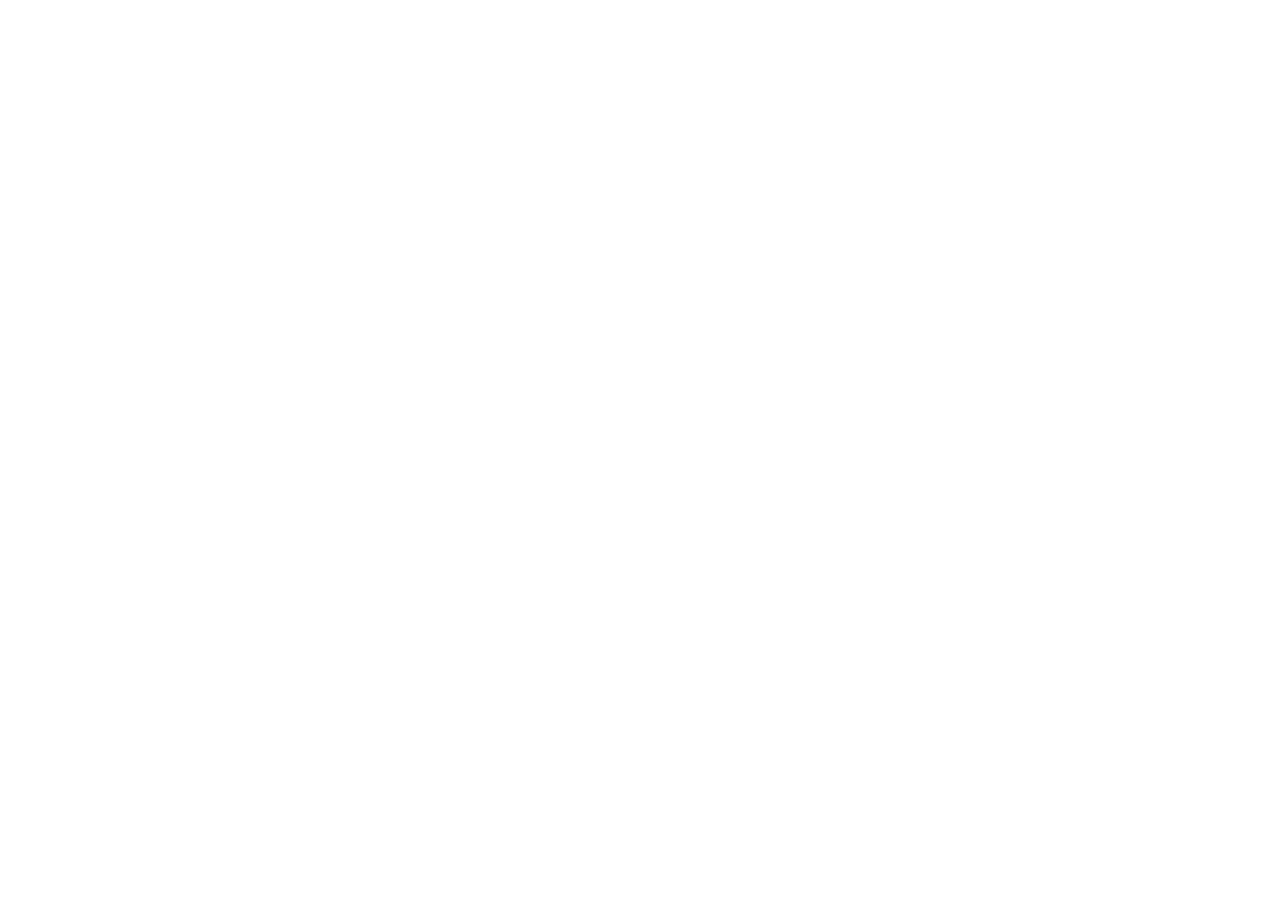
==== index.html @ e0bcfc57 "Ajout fichier" ====
<!DOCTYPE html>
<html lang="en">
<head>
    <meta charset="UTF-8">
    <meta name="viewport" content="width=device-width, initial-scale=1.0">
    <title>Document</title>
</head>
<body>
    
</body>
</html>
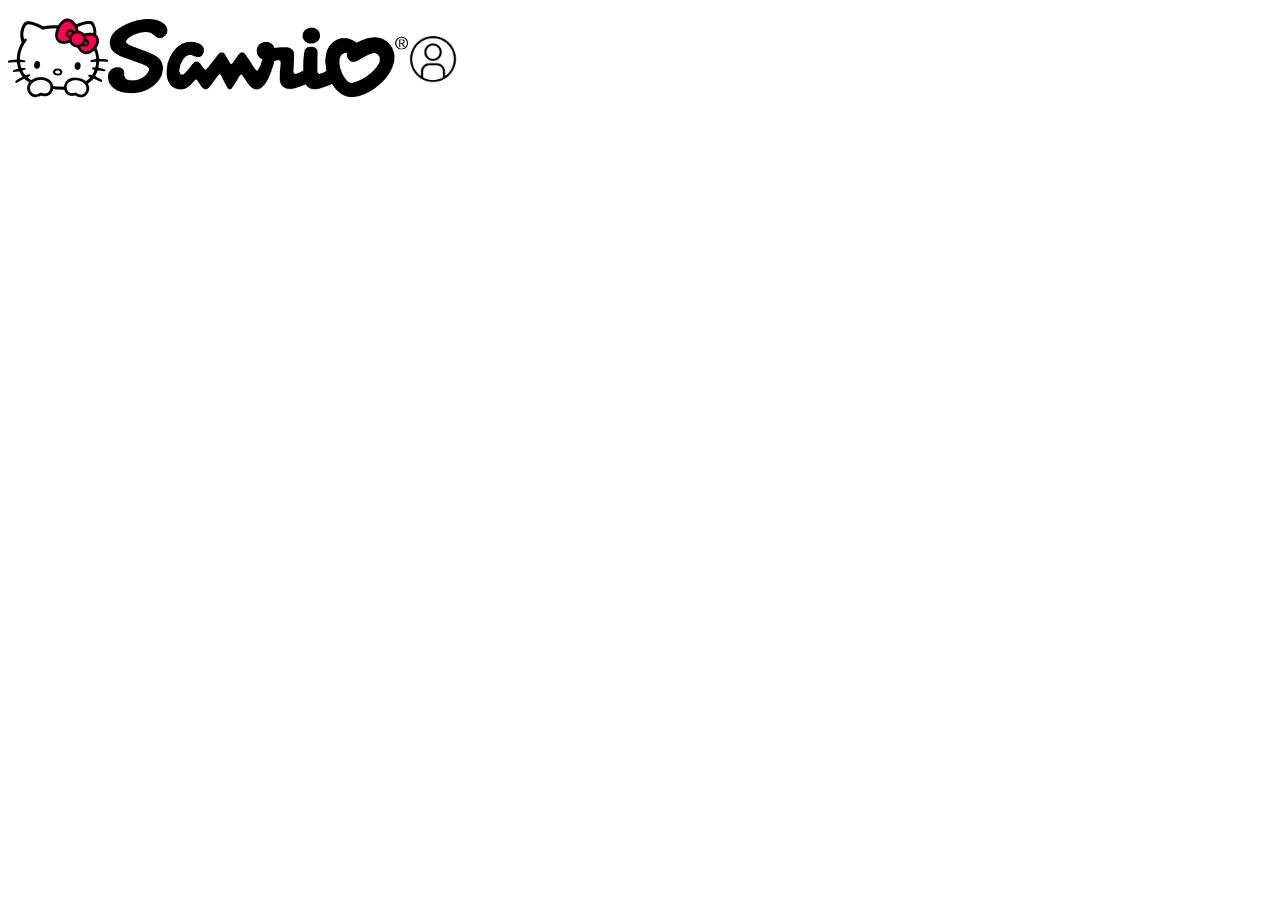
==== commit e987a44b: "Petit changement" ====
--- a/index.html
+++ b/index.html
@@ -3,9 +3,14 @@
 <head>
     <meta charset="UTF-8">
     <meta name="viewport" content="width=device-width, initial-scale=1.0">
-    <title>Document</title>
+    <link rel="stylesheet" href="index.css" type="text/css">
+    <title>Accueil</title>
 </head>
 <body>
-    
+    <div class="flexcontainer">
+        <div><img src="Images/kitty png.png" width="100"/></div>
+        <div><img src="Images/sanrio logo.png" width="300"/></div>
+        <div><img src="Images/account.png" width="50"/></div>
+    </div>
 </body>
 </html>--- a/index.css
+++ b/index.css
@@ -0,0 +1,5 @@
+.flexcontainer{
+    display: flex;
+    flex-direction: row;
+    align-items: center;
+}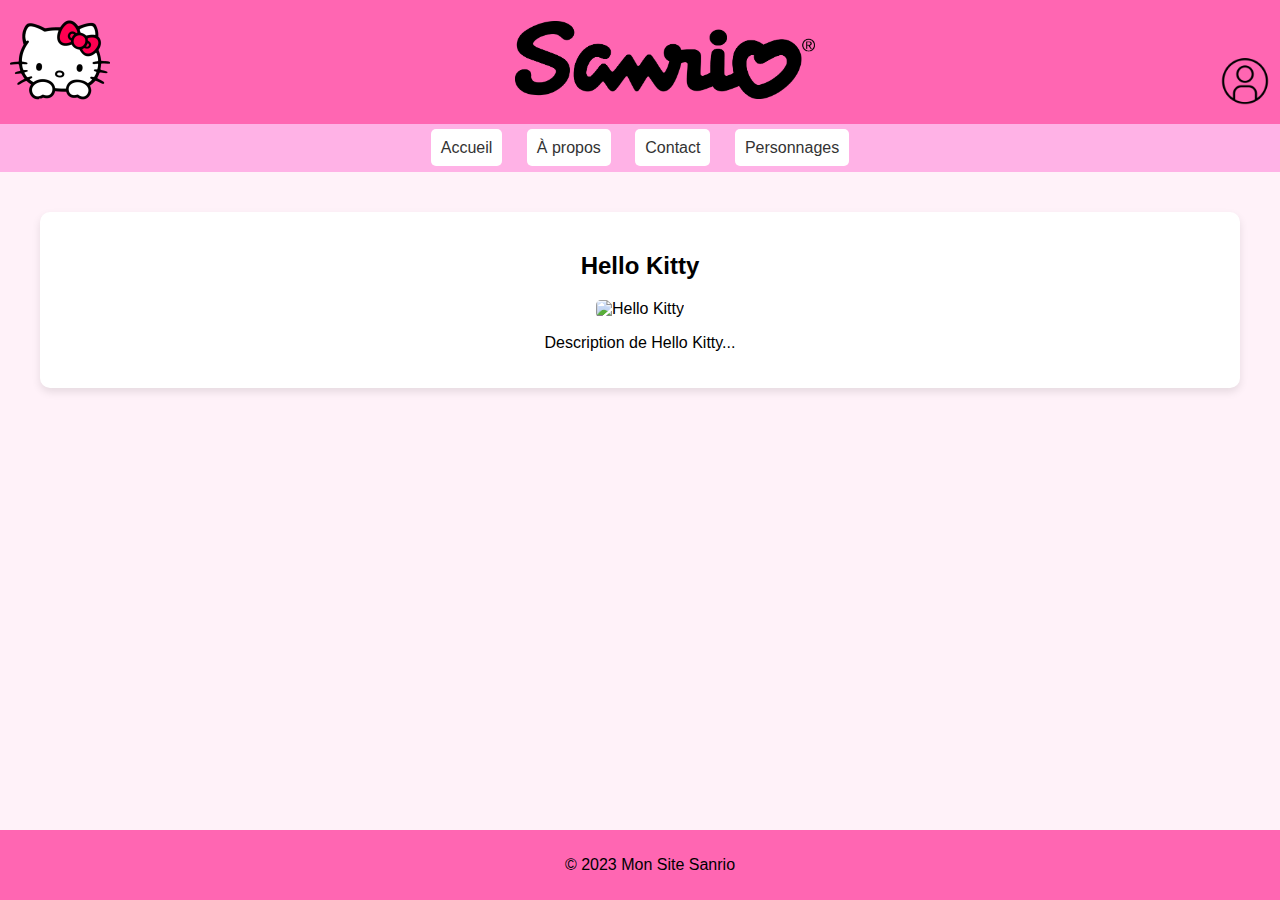
==== commit 9b281493: "Template et index" ====
--- a/index.html
+++ b/index.html
@@ -7,10 +7,34 @@
     <title>Accueil</title>
 </head>
 <body>
-    <div class="flexcontainer">
-        <div><img src="Images/kitty png.png" width="100"/></div>
-        <div><img src="Images/sanrio logo.png" width="300"/></div>
-        <div><img src="Images/account.png" width="50"/></div>
-    </div>
+    <header>
+        <div class="flexcontainer">
+            <div><img src="Images/kitty png.png" width="100"/></div>
+            <div><img src="Images/sanrio logo.png" width="300"/></div>
+            <div class="marginlogo"><img src="Images/account.png" width="50"/></div>
+        </div>
+    </header>
+
+    <nav>
+        <a href="#">Accueil</a>
+        <a href="#">À propos</a>
+        <a href="#">Contact</a>
+        <a href="#">Personnages</a>
+        <!-- Ajoutez d'autres liens pour d'autres personnages -->
+    </nav>
+
+    <section>
+        <div class="character-card">
+            <h2>Hello Kitty</h2>
+            <img class="character-image" src="hello_kitty.jpg" alt="Hello Kitty">
+            <p>Description de Hello Kitty...</p>
+        </div>
+
+        <!-- Ajoutez d'autres cartes pour d'autres personnages -->
+    </section>
+
+    <footer>
+        <p>&copy; 2023 Mon Site Sanrio</p>
+    </footer>
 </body>
 </html>--- a/index.css
+++ b/index.css
@@ -1,5 +1,74 @@
-.flexcontainer{
+body {
+    font-family: 'Helvetica Neue', sans-serif;
+    margin: 0;
+    padding: 0;
+    background-color: #fff2f9; /* Rose pâle */
+}
+
+header {
+    background-color: #ff66b2; /* Rose vif */
+    padding: 10px;
+    text-align: center;
+}
+
+h1 {
+    color: #fff;
+}
+
+nav {
+    background-color: #ffb2e6; /* Rose clair */
+    padding: 15px;
+    text-align: center;
+}
+
+nav a {
+    text-decoration: none;
+    color: #333;
+    padding: 10px;
+    margin: 0 10px;
+    border-radius: 5px;
+    background-color: #fff; /* Blanc */
+}
+
+
+nav a:hover {
+    background-color: #ff99cc; /* Rose moyen au survol */
+}
+
+section {
+    padding: 20px;
+}
+
+footer {
+    background-color: #ff66b2;
+    padding: 10px;
+    text-align: center;
+    position: fixed;
+    bottom: 0;
+    width: 100%;
+}
+
+.character-card {
+    background-color: #fff; /* Blanc */
+    border-radius: 10px;
+    box-shadow: 0 4px 8px rgba(0, 0, 0, 0.1);
+    padding: 20px;
+    margin: 20px;
+    text-align: center;
+}
+
+.character-image {
+    max-width: 100%;
+    border-radius: 5px;
+}
+
+.flexcontainer{ /* pour logos de header */
     display: flex;
     flex-direction: row;
     align-items: center;
+    justify-content: space-between;
+}
+
+.marginlogo{
+    padding-top: 40px;
 }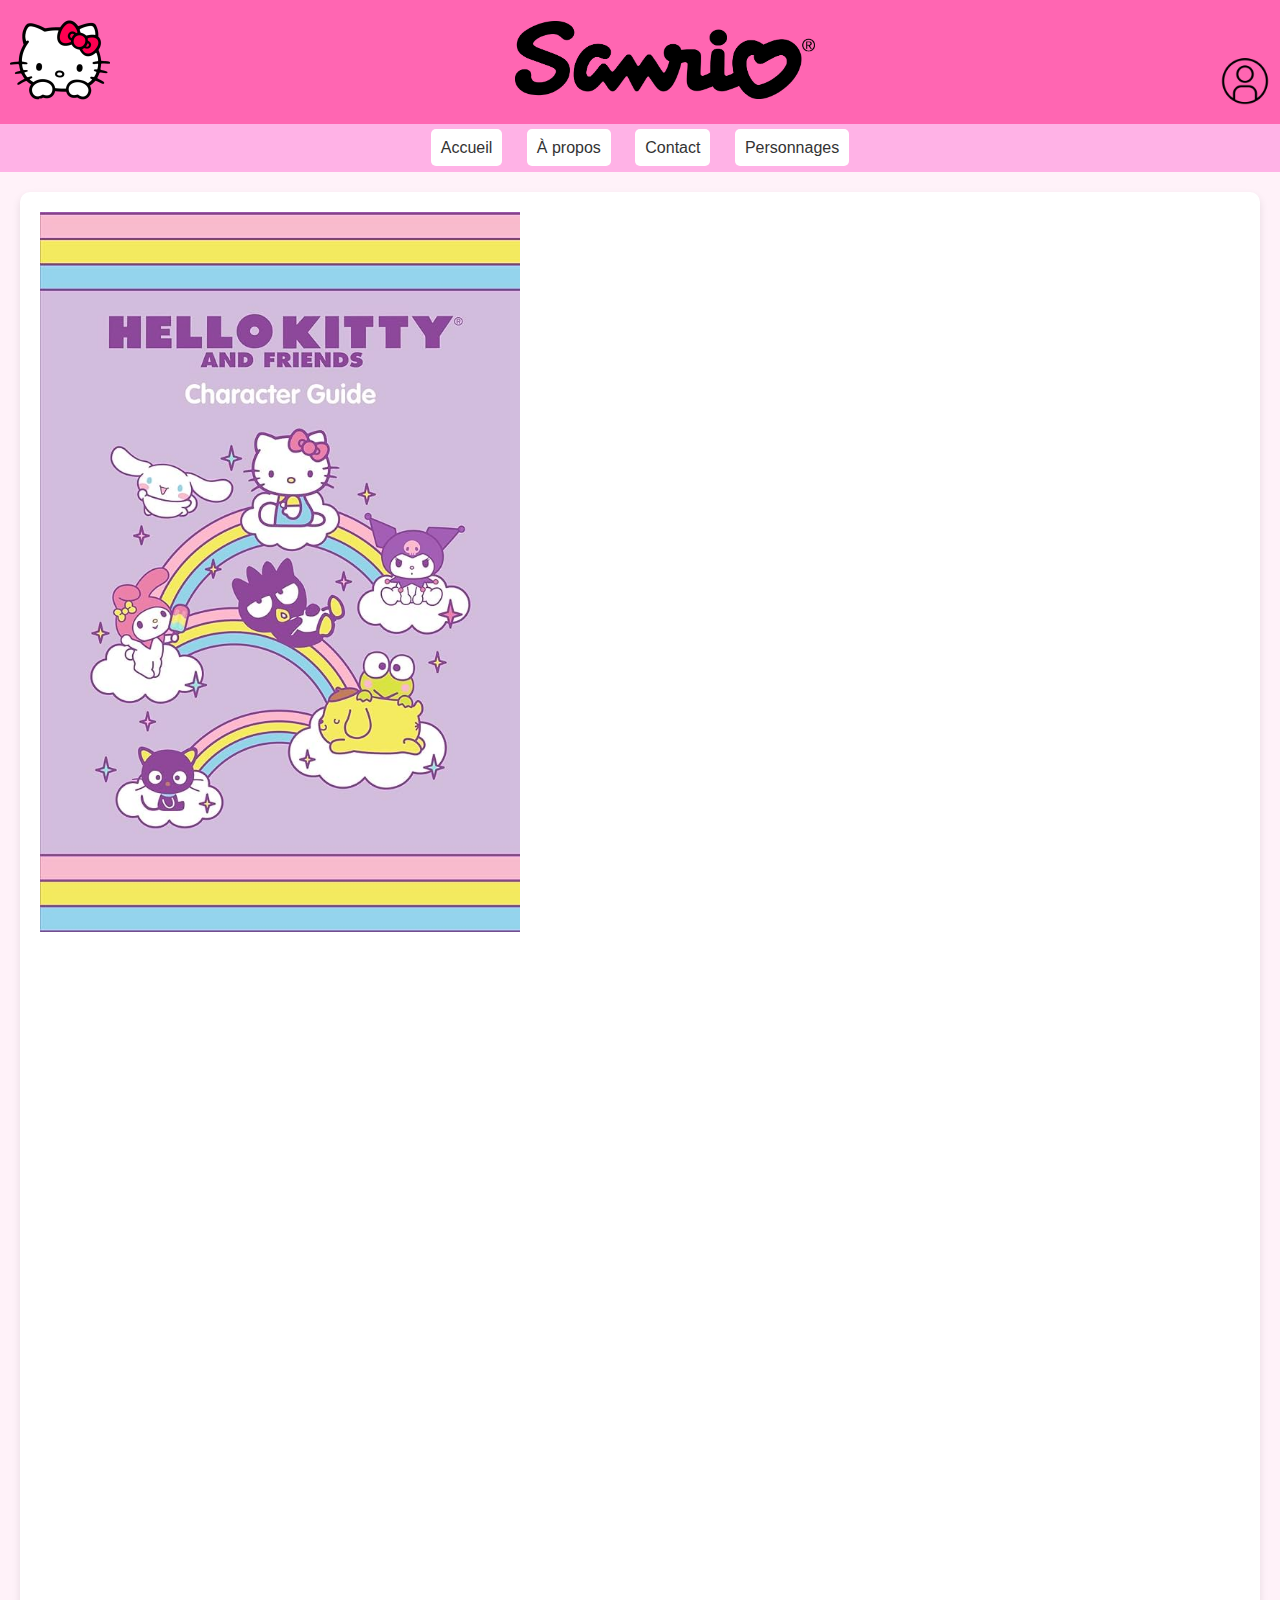
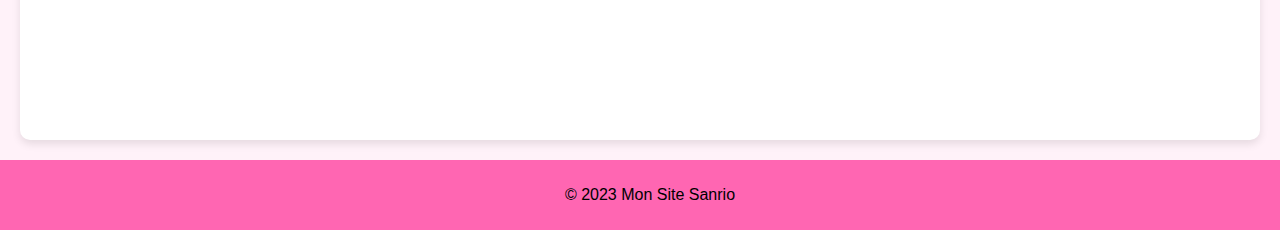
==== commit d2c46a2a: "Page Index et Contact" ====
--- a/index.html
+++ b/index.html
@@ -16,21 +16,26 @@
     </header>
 
     <nav>
-        <a href="#">Accueil</a>
-        <a href="#">À propos</a>
-        <a href="#">Contact</a>
-        <a href="#">Personnages</a>
+        <a href="index.html">Accueil</a>
+        <a href="propos.html">À propos</a>
+        <a href="contact.html">Contact</a>
+        <a href="libre.html">Personnages</a>
         <!-- Ajoutez d'autres liens pour d'autres personnages -->
     </nav>
 
-    <section>
-        <div class="character-card">
-            <h2>Hello Kitty</h2>
-            <img class="character-image" src="hello_kitty.jpg" alt="Hello Kitty">
-            <p>Description de Hello Kitty...</p>
+    <section class="character-card">
+        <div>
+            <div class="poster"><img src="Images/sanrio 2.jpg" width="40%"/></div>
+        <div class="video">
+            <div><iframe width="700" height="390" src="https://www.youtube.com/embed/I5JrNsq9RKM" title="Supercute Adventures - Complete 2° season" 
+            frameborder="0" allow="accelerometer; autoplay; clipboard-write; encrypted-media; gyroscope; picture-in-picture; web-share" allowfullscreen></iframe>
+            </div>
+            <div>
+            <iframe width="700" height="390" src="https://www.youtube.com/embed/6I0w5sZvXXE" title="My Melody &amp; Kuromi&#39;s Top 4 Episodes | Hello Kitty and Friends Supercute Adventures"
+             frameborder="0" allow="accelerometer; autoplay; clipboard-write; encrypted-media; gyroscope; picture-in-picture; web-share" allowfullscreen></iframe>
+            </div>
         </div>
-
-        <!-- Ajoutez d'autres cartes pour d'autres personnages -->
+        </div>
     </section>
 
     <footer>
--- a/index.css
+++ b/index.css
@@ -43,7 +43,6 @@
     background-color: #ff66b2;
     padding: 10px;
     text-align: center;
-    position: fixed;
     bottom: 0;
     width: 100%;
 }
@@ -71,4 +70,16 @@
 
 .marginlogo{
     padding-top: 40px;
-}+}
+
+.video{
+    display: flex;
+    justify-content: flex-end;
+    flex-direction: column;
+    margin-left: 550px;
+}
+
+.poster{
+    display: flex;
+    justify-content: flex-start;
+}
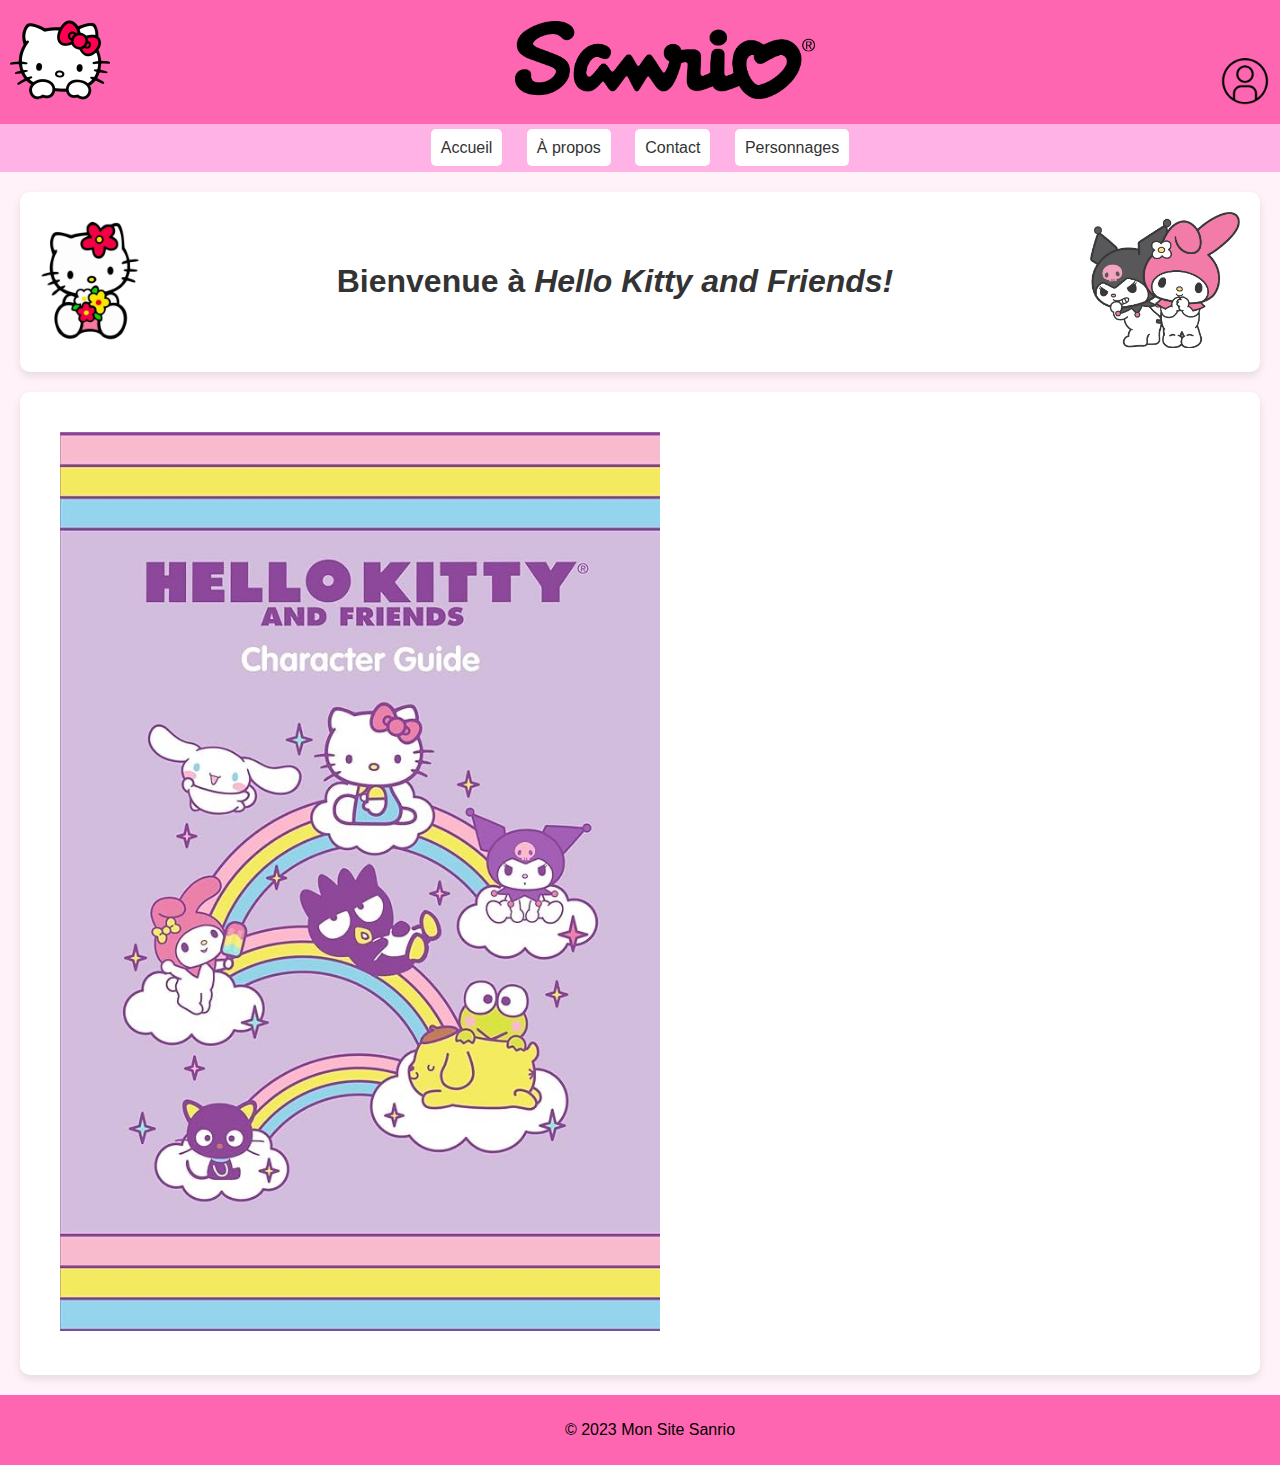
==== commit 796b5c20: "Fin pages Index et Contact" ====
--- a/index.html
+++ b/index.html
@@ -15,25 +15,28 @@
         </div>
     </header>
 
-    <nav>
+    <nav> <!--Navigation-->
         <a href="index.html">Accueil</a>
         <a href="propos.html">À propos</a>
         <a href="contact.html">Contact</a>
         <a href="libre.html">Personnages</a>
-        <!-- Ajoutez d'autres liens pour d'autres personnages -->
+        
     </nav>
 
+    <div class="character-card welcome"> <!--Bienvenue-->
+        <div><img src="Images/kittyy png.png" width="100px"></div>
+        <div><h1>Bienvenue à <em>Hello Kitty and Friends!</em></h1></div>
+        <div><img src="Images/kuromi melody png.png" width="150px"></div>
+    </div>
+
     <section class="character-card">
-        <div>
-            <div class="poster"><img src="Images/sanrio 2.jpg" width="40%"/></div>
-        <div class="video">
-            <div><iframe width="700" height="390" src="https://www.youtube.com/embed/I5JrNsq9RKM" title="Supercute Adventures - Complete 2° season" 
-            frameborder="0" allow="accelerometer; autoplay; clipboard-write; encrypted-media; gyroscope; picture-in-picture; web-share" allowfullscreen></iframe>
-            </div>
-            <div>
-            <iframe width="700" height="390" src="https://www.youtube.com/embed/6I0w5sZvXXE" title="My Melody &amp; Kuromi&#39;s Top 4 Episodes | Hello Kitty and Friends Supercute Adventures"
-             frameborder="0" allow="accelerometer; autoplay; clipboard-write; encrypted-media; gyroscope; picture-in-picture; web-share" allowfullscreen></iframe>
-            </div>
+        <div class="content"> <!--Poster-->
+            <div class="videomarg"><img src="Images/sanrio 2.jpg" width="600px"/></div>
+        <div> <!--Video Youtubre-->
+            <div class="videomarg"><iframe width="700" height="390" src="https://www.youtube.com/embed/I5JrNsq9RKM" title="Supercute Adventures - Complete 2° season" 
+            frameborder="0" allow="accelerometer; autoplay; clipboard-write; encrypted-media; gyroscope; picture-in-picture; web-share" allowfullscreen></iframe></div>
+            <div class="videomarg"><iframe width="700" height="390" src="https://www.youtube.com/embed/6I0w5sZvXXE" title="My Melody &amp; Kuromi&#39;s Top 4 Episodes | Hello Kitty and Friends Supercute Adventures"
+             frameborder="0" allow="accelerometer; autoplay; clipboard-write; encrypted-media; gyroscope; picture-in-picture; web-share" allowfullscreen></iframe></div>
         </div>
         </div>
     </section>
--- a/index.css
+++ b/index.css
@@ -33,6 +33,7 @@
 
 nav a:hover {
     background-color: #ff99cc; /* Rose moyen au survol */
+    color: #fff;
 }
 
 section {
@@ -72,14 +73,24 @@
     padding-top: 40px;
 }
 
-.video{
+.content{
     display: flex;
-    justify-content: flex-end;
-    flex-direction: column;
-    margin-left: 550px;
+    justify-content: space-evenly;
 }
 
-.poster{
+
+h1{
+    color: #333;
+    font-weight: bolder;
+}
+
+.welcome{
     display: flex;
-    justify-content: flex-start;
+    flex-direction: row;
+    justify-content: space-between;
+    align-items: center;
 }
+
+.videomarg{
+    margin: 20px;
+}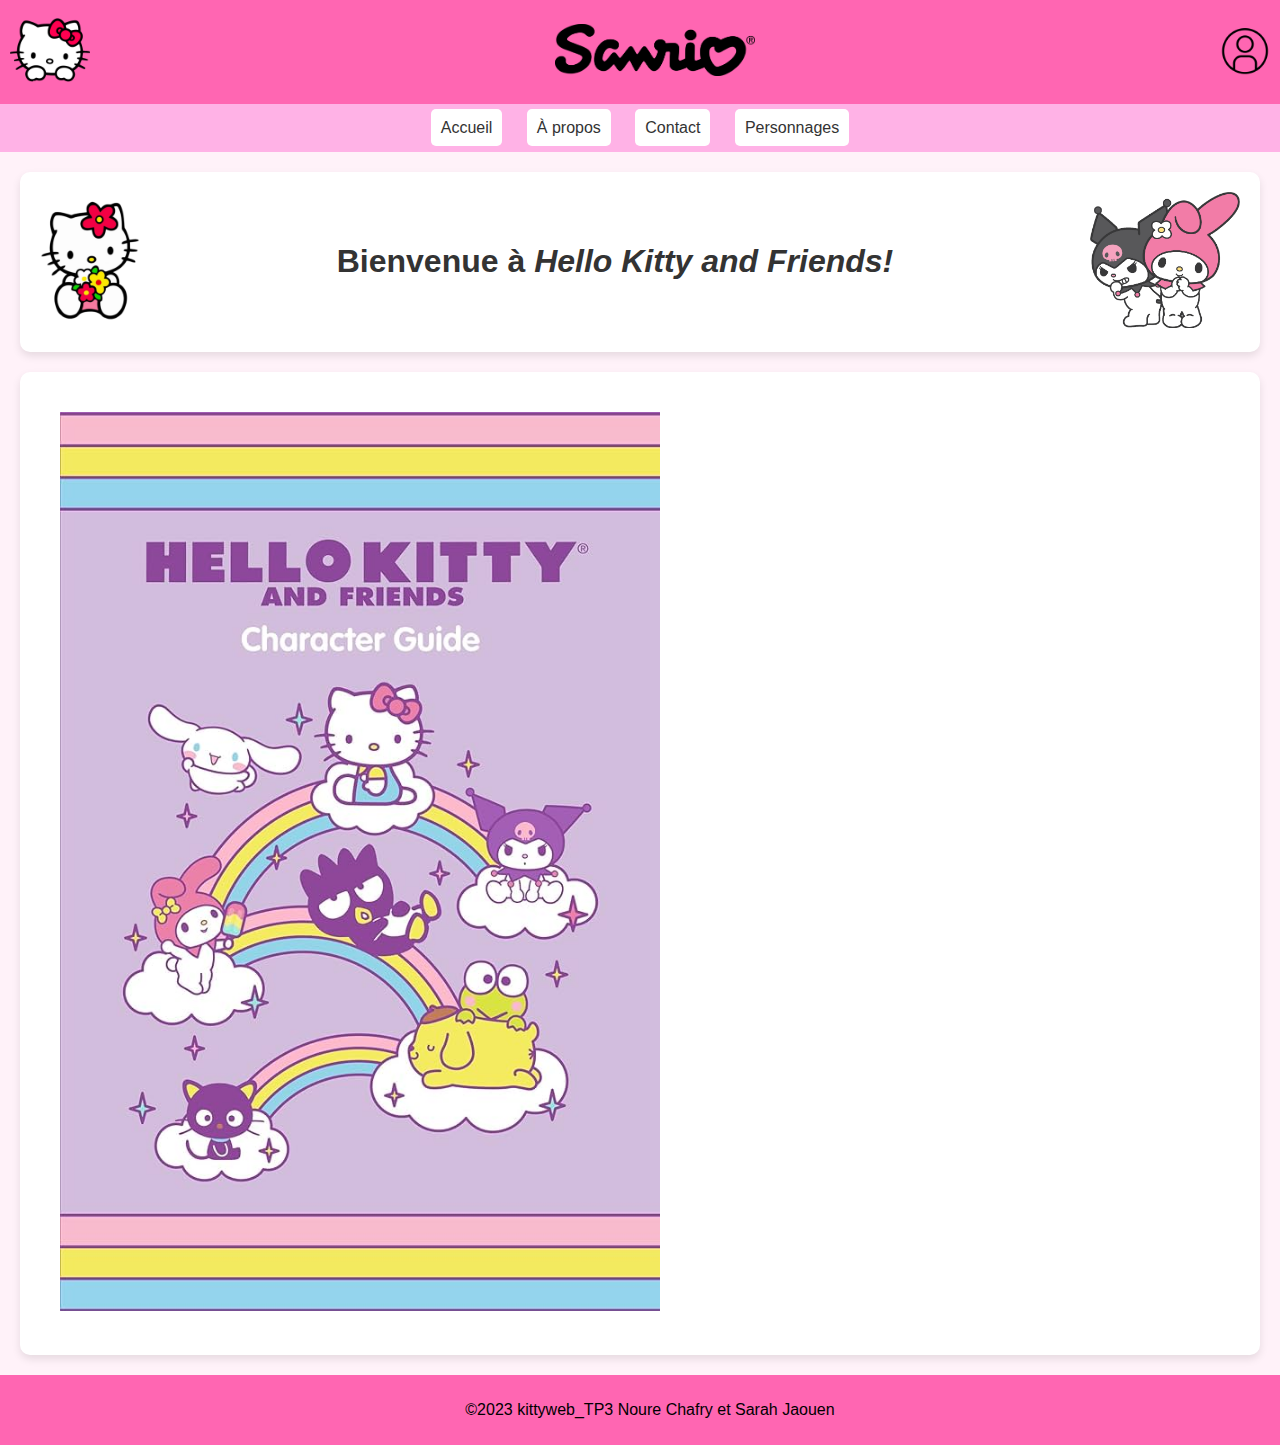
==== commit cdc94ba2: "Touches finales + gabarit" ====
--- a/index.html
+++ b/index.html
@@ -9,9 +9,9 @@
 <body>
     <header>
         <div class="flexcontainer">
-            <div><img src="Images/kitty png.png" width="100"/></div>
-            <div><img src="Images/sanrio logo.png" width="300"/></div>
-            <div class="marginlogo"><img src="Images/account.png" width="50"/></div>
+            <div class="logo"><img src="Images/kitty png.png" width="80" alt="Hello Kitty Logo"></div>
+            <div class="logo"><img src="Images/sanrio logo.png" width="200" alt="Sanrio Logo"></div>
+            <div class="logo"><img src="Images/account.png" width="50" alt="Account Logo"></div>
         </div>
     </header>
 
@@ -19,7 +19,7 @@
         <a href="index.html">Accueil</a>
         <a href="propos.html">À propos</a>
         <a href="contact.html">Contact</a>
-        <a href="libre.html">Personnages</a>
+        <a href="personnages.html">Personnages</a>
         
     </nav>
 
@@ -42,7 +42,7 @@
     </section>
 
     <footer>
-        <p>&copy; 2023 Mon Site Sanrio</p>
+        <p>&copy;2023 kittyweb_TP3 Noure Chafry et Sarah Jaouen</p>
     </footer>
 </body>
 </html>